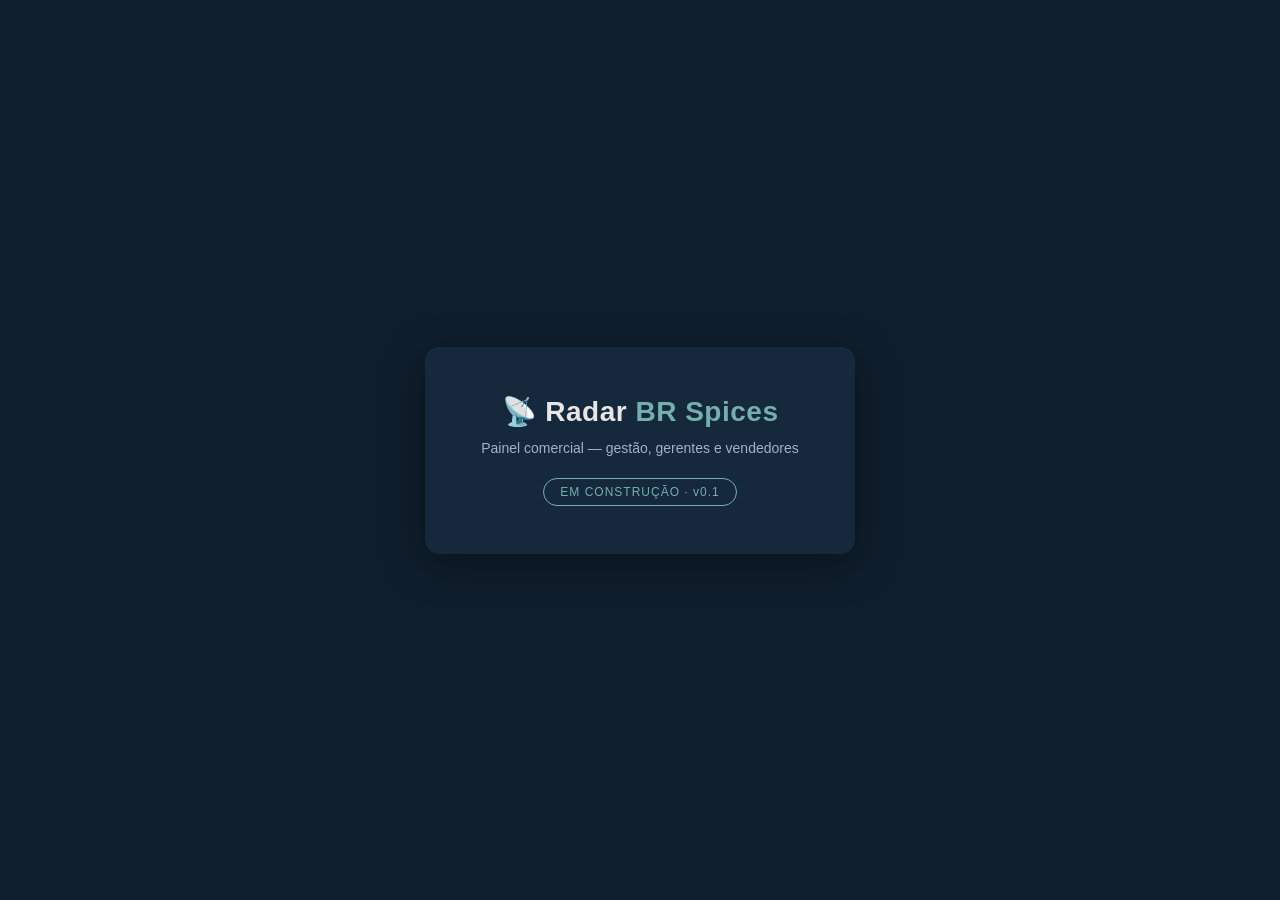
==== index.html @ c4099202 "Fase 0: fundacao do Radar BR Spices (placeholder + regras de seguranca de dados)" ====
<!DOCTYPE html>
<html lang="pt-BR">
<head>
<meta charset="UTF-8">
<meta name="viewport" content="width=device-width, initial-scale=1.0">
<meta name="robots" content="noindex, nofollow">
<title>Radar BR Spices</title>
<style>
  :root { --bg:#0f1e2d; --card:#15283c; --teal:#74AFAE; --txt:#E6E6E6; }
  * { margin:0; padding:0; box-sizing:border-box; }
  body { font-family:'Segoe UI',sans-serif; background:var(--bg); color:var(--txt);
         min-height:100vh; display:flex; align-items:center; justify-content:center; }
  .card { background:var(--card); border-radius:14px; padding:48px 56px; text-align:center;
          box-shadow:0 10px 40px rgba(0,0,0,.4); }
  h1 { font-size:28px; letter-spacing:.5px; }
  h1 span { color:var(--teal); }
  p { margin-top:12px; color:#9fb3c8; font-size:14px; }
  .badge { display:inline-block; margin-top:22px; padding:6px 16px; border:1px solid var(--teal);
           border-radius:999px; color:var(--teal); font-size:12px; letter-spacing:1px; }
</style>
</head>
<body>
  <div class="card">
    <h1>📡 Radar <span>BR Spices</span></h1>
    <p>Painel comercial — gestão, gerentes e vendedores</p>
    <div class="badge">EM CONSTRUÇÃO · v0.1</div>
  </div>
</body>
</html>
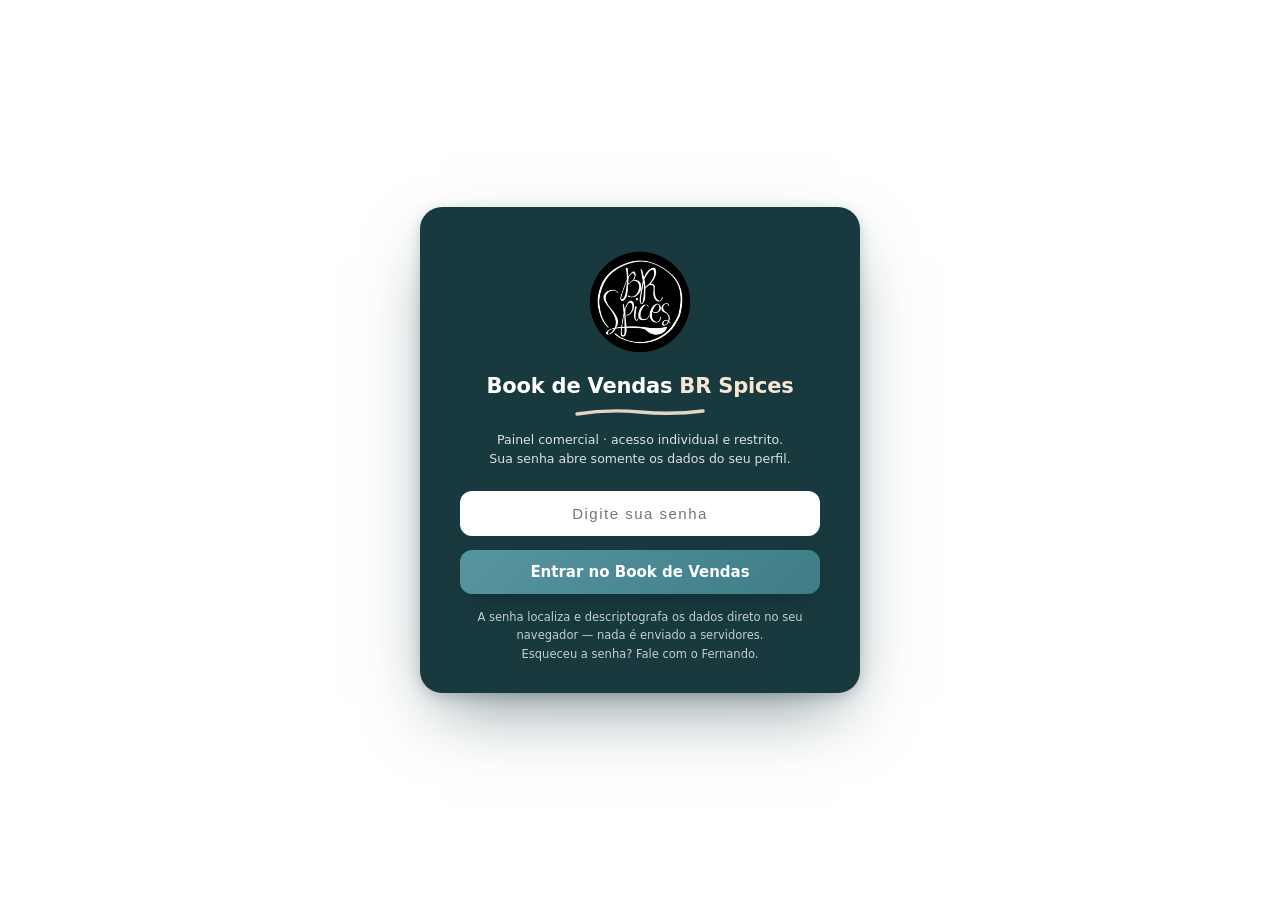
==== commit 1a91765a: "Menu lateral de volta (agora a DIREITA) + letreiro Book de Vendas no topo - Causa raiz do menu ter i" ====
--- a/index.html
+++ b/index.html
@@ -4,26 +4,151 @@
 <meta charset="UTF-8">
 <meta name="viewport" content="width=device-width, initial-scale=1.0">
 <meta name="robots" content="noindex, nofollow">
-<title>Radar BR Spices</title>
-<style>
-  :root { --bg:#0f1e2d; --card:#15283c; --teal:#74AFAE; --txt:#E6E6E6; }
-  * { margin:0; padding:0; box-sizing:border-box; }
-  body { font-family:'Segoe UI',sans-serif; background:var(--bg); color:var(--txt);
-         min-height:100vh; display:flex; align-items:center; justify-content:center; }
-  .card { background:var(--card); border-radius:14px; padding:48px 56px; text-align:center;
-          box-shadow:0 10px 40px rgba(0,0,0,.4); }
-  h1 { font-size:28px; letter-spacing:.5px; }
-  h1 span { color:var(--teal); }
-  p { margin-top:12px; color:#9fb3c8; font-size:14px; }
-  .badge { display:inline-block; margin-top:22px; padding:6px 16px; border:1px solid var(--teal);
-           border-radius:999px; color:var(--teal); font-size:12px; letter-spacing:1px; }
-</style>
+<title>Book de Vendas BR Spices</title>
+<link rel="stylesheet" href="assets/css/app.css">
+<link rel="icon" href="[data-uri]">
 </head>
 <body>
-  <div class="card">
-    <h1>📡 Radar <span>BR Spices</span></h1>
-    <p>Painel comercial — gestão, gerentes e vendedores</p>
-    <div class="badge">EM CONSTRUÇÃO · v0.1</div>
+
+<!-- ================= LOGIN ================= -->
+<div id="login">
+  <div class="lbox">
+    <img class="lg" src="[data-uri]" alt="BR Spices">
+    <h1>Book de Vendas <b>BR Spices</b></h1>
+    <svg class="brush" viewBox="0 0 130 9"><path d="M2 6 Q33 1 65 4 T128 3" stroke="#F7E7D2" stroke-width="3.4" fill="none" stroke-linecap="round" opacity=".9"/></svg>
+    <p>Painel comercial · acesso individual e restrito.<br>Sua senha abre somente os dados do seu perfil.</p>
+    <div class="lerr" id="lerr"></div>
+    <input type="password" placeholder="Digite sua senha" id="pw" autocomplete="current-password">
+    <button id="lbtn">Entrar no Book de Vendas</button>
+    <div class="lnote">A senha localiza e descriptografa os dados direto no seu navegador —
+      nada é enviado a servidores.<br>Esqueceu a senha? Fale com o Fernando.</div>
   </div>
+</div>
+
+<!-- ================= APP ================= -->
+<div id="app">
+  <header class="top">
+    <img class="brandimg" src="assets/img/book-de-vendas.svg" alt="Book de Vendas BR Spices">
+    <img style="display:none" src="[data-uri]" alt="">
+    <div class="sp"></div>
+    <div class="hchip" id="hchip"></div>
+    <button class="hbtn" id="btn-atualizar">⟳ Atualizar dados</button>
+  </header>
+
+  <aside>
+    <nav>
+      <div class="nsec">Visão comercial</div>
+      <div class="nav-i act" data-v="geral"><svg viewBox="0 0 24 24" fill="none" stroke-width="2"><rect x="3" y="3" width="7" height="9" rx="1.5"/><rect x="14" y="3" width="7" height="5" rx="1.5"/><rect x="14" y="12" width="7" height="9" rx="1.5"/><rect x="3" y="16" width="7" height="5" rx="1.5"/></svg>Overview</div>
+      <div class="nav-i" data-v="metas"><svg viewBox="0 0 24 24" fill="none" stroke-width="2"><circle cx="12" cy="12" r="9"/><circle cx="12" cy="12" r="4.5"/><circle cx="12" cy="12" r="1"/></svg>Metas vs Realizado</div>
+      <div class="nav-i" data-v="posit"><svg viewBox="0 0 24 24" fill="none" stroke-width="2"><path d="M12 3v3M12 18v3M3 12h3M18 12h3"/><circle cx="12" cy="12" r="5.5"/></svg>Positivados</div>
+      <div class="nav-i" data-v="rank"><svg viewBox="0 0 24 24" fill="none" stroke-width="2"><path d="M8 21V10M12 21V4M16 21v-7"/></svg>Rankings</div>
+      <div class="nsec">Próximas fases</div>
+      <div class="nav-i soon"><svg viewBox="0 0 24 24" fill="none" stroke-width="2"><circle cx="9" cy="8" r="3.5"/><path d="M3 20c0-3.3 2.7-6 6-6s6 2.7 6 6"/><path d="M17 8h5M17 12h5"/></svg>Clientes<span class="tag">EM BREVE</span></div>
+      <div class="nav-i soon"><svg viewBox="0 0 24 24" fill="none" stroke-width="2"><path d="M4 7h16v13H4zM8 7V4h8v3"/></svg>Carteira / Pedidos<span class="tag">EM BREVE</span></div>
+      <div class="nav-i soon"><svg viewBox="0 0 24 24" fill="none" stroke-width="2"><path d="M5 4h14v16l-3-2-2 2-2-2-2 2-2-2-3 2zM9 9h6M9 13h4"/></svg>Anotações<span class="tag">EM BREVE</span></div>
+    </nav>
+    <div class="who">
+      <b id="who-nome"></b>
+      <span id="who-email" style="display:block;font-size:10.5px"></span>
+      <span class="pill" id="who-pill"></span><br>
+      <a id="who-sair">Sair do painel</a>
+    </div>
+  </aside>
+
+  <main>
+    <div class="topbar">
+      <div class="f"><label>Ano</label><select id="f-ano"></select></div>
+      <div class="f"><label>Período</label><select id="f-per"></select></div>
+      <div class="f" id="f-ger-wrap"><label>Gerente</label><select id="f-ger"></select></div>
+      <div class="f" id="f-vend-wrap"><label>Vendedor</label><select id="f-vend"></select></div>
+      <button class="reset" id="btn-reset">✕ Limpar filtros</button>
+      <button class="reset exp" id="btn-pdf" title="Gera PDF da visão atual (com os filtros aplicados)">⬇ PDF</button>
+      <button class="reset exp" id="btn-xls" title="Gera Excel da visão atual (com os filtros aplicados)">⬇ Excel</button>
+      <div class="chip" id="chip-filtro" style="display:none;background:var(--warn-bg);border-color:#eadcb4;color:#8a6d1d"></div>
+      <div class="chip" id="chip-periodo"></div>
+    </div>
+    <div id="print-head" style="display:none"></div>
+
+    <!-- ========== VISÃO GERAL ========== -->
+    <section class="view on" id="v-geral">
+      <h2 class="pg">Overview</h2>
+      <div class="sub">Resumo executivo — valores líquidos de devolução (regra oficial do Book). Use Ano/Período para YTD, meses e quarters.</div>
+      <div class="grid kpis" id="kpis"></div>
+      <div class="grid duo">
+        <div class="card">
+          <h3 id="evo-titulo"></h3>
+          <div id="evo-chart"></div>
+          <div class="leg" id="evo-leg"></div>
+        </div>
+        <div class="card">
+          <h3>Semáforo da base</h3>
+          <table><tbody id="semaforo"></tbody></table>
+          <div class="note" id="nota-risco"></div>
+          <h3 style="margin-top:18px">Top famílias</h3>
+          <ul class="rk" id="familias-mini"></ul>
+        </div>
+      </div>
+    </section>
+
+    <!-- ========== METAS ========== -->
+    <section class="view" id="v-metas">
+      <h2 class="pg">Metas vs Realizado</h2>
+      <div class="sub">Acompanhamento da meta YTD — use os filtros acima para descer de gerente para vendedor e cliente.</div>
+      <div class="card">
+        <h3 id="metas-n1-titulo"></h3>
+        <div class="twrap"><table>
+          <thead><tr><th>Nome</th><th class="r">Meta YTD</th><th class="r">Realizado</th><th>Progresso</th><th class="r">Ating.</th><th class="r">Gap</th></tr></thead>
+          <tbody id="metas-n1"></tbody>
+        </table></div>
+      </div>
+      <div class="gap14"></div>
+      <div class="card">
+        <h3>Maiores gaps por cliente <span class="rg">onde agir primeiro</span></h3>
+        <div class="tctl"><input id="busca-meta" placeholder="🔎 Buscar cliente…"></div>
+        <div class="twrap"><table>
+          <thead><tr><th>Cliente</th><th>Vendedor</th><th class="r">Meta YTD</th><th class="r">Realizado</th><th class="r">Ating.</th><th class="r">Gap</th></tr></thead>
+          <tbody id="metas-gaps"></tbody>
+        </table></div>
+        <button class="more" id="metas-mais">Mostrar mais</button>
+      </div>
+    </section>
+
+    <!-- ========== POSITIVADOS ========== -->
+    <section class="view" id="v-posit">
+      <h2 class="pg">Positivados — semáforo de recência</h2>
+      <div class="sub">Quem está comprando e quem parou — com valor estimado em risco (média mensal × meses parado).</div>
+      <div class="card">
+        <div class="tctl">
+          <input id="busca-pos" placeholder="🔎 Buscar cliente ou CNPJ…">
+          <span class="fchip" data-st="ok">Comprou no mês</span>
+          <span class="fchip" data-st="atencao">1 mês</span>
+          <span class="fchip" data-st="validar">2 meses</span>
+          <span class="fchip" data-st="acionar">3+ meses</span>
+          <span style="margin-left:auto;color:var(--soft);font-size:11.5px" id="pos-info"></span>
+        </div>
+        <div class="twrap"><table>
+          <thead id="pos-head"></thead>
+          <tbody id="pos-body"></tbody>
+        </table></div>
+        <button class="more" id="pos-mais">Mostrar mais</button>
+      </div>
+    </section>
+
+    <!-- ========== RANKINGS ========== -->
+    <section class="view" id="v-rank">
+      <h2 class="pg">Rankings</h2>
+      <div class="sub">Quem puxa o resultado — YTD, líquido de devolução.</div>
+      <div class="grid trio">
+        <div class="card" id="rk-ger-card"><h3>Gerentes</h3><ul class="rk" id="rk-ger"></ul></div>
+        <div class="card" id="rk-vend-card"><h3>Vendedores</h3><ul class="rk" id="rk-vend"></ul></div>
+        <div class="card"><h3>Clientes</h3><ul class="rk" id="rk-cli"></ul></div>
+        <div class="card"><h3>Famílias</h3><ul class="rk" id="rk-fam"></ul>
+          <div class="note" id="rk-fam-nota" style="display:none">Famílias mostram o escopo total (não seguem o filtro).</div></div>
+      </div>
+    </section>
+  </main>
+</div>
+
+<script src="assets/js/app.js"></script>
 </body>
 </html>
--- a/assets/css/app.css
+++ b/assets/css/app.css
@@ -0,0 +1,214 @@
+/* Book de Vendas BR Spices — visual v5 aprovado (02/07/2026) */
+:root{
+  /* casca azul-petróleo */
+  --ink:#183A3F; --ink2:#20494f; --ink-b:#28545a; --ink-t:#dbe7e6; --ink-m:#8fabab;
+  /* conteúdo claro */
+  --bg:#eef1f2; --card:#ffffff; --line:#e4e9ea; --line2:#eef2f3;
+  --txt:#182226; --mut:#64737a; --soft:#8a979d;
+  /* marca */
+  --teal:#4f9aa0; --teal-d:#2f7d7c; --aqua:#74AFAE; --aqua-l:#C0E2E0; --creme:#F7E7D2;
+  --acafrao:#E0A339; --paprica:#C96643;
+  /* status */
+  --ok:#2e9e63; --ok-bg:#e7f6ee; --warn:#d9a23a; --warn-bg:#fbf3e2;
+  --val:#e07b39; --val-bg:#fdefe3; --bad:#cc4b41; --bad-bg:#fbe9e7;
+  --shadow:0 1px 2px rgba(16,24,26,.05),0 8px 24px -12px rgba(16,24,26,.12);
+}
+*{margin:0;padding:0;box-sizing:border-box}
+html{-webkit-font-smoothing:antialiased}
+body{background:var(--bg);color:var(--txt);font:14px/1.5 "Segoe UI",system-ui,-apple-system,sans-serif}
+::selection{background:var(--aqua-l)}
+button{font-family:inherit}
+
+/* ================= LOGIN ================= */
+#login{position:fixed;inset:0;z-index:70;display:flex;align-items:center;justify-content:center;
+  flex-direction:column;gap:30px;padding:20px;background:#ffffff}
+.lbox{background:var(--ink);border-radius:22px;padding:34px 40px 30px;width:min(440px,92vw);
+  text-align:center;box-shadow:0 30px 70px -22px rgba(24,58,63,.6),0 4px 14px rgba(24,58,63,.22)}
+.lbox img.lg{width:118px;height:118px;object-fit:contain;margin:2px auto 10px;display:block}
+.lbox h1{font-size:21px;letter-spacing:-.01em;color:#fff}
+.lbox h1 b{color:var(--creme)}
+.lbox .brush{height:9px;width:130px;margin:6px auto 14px;display:block}
+.lbox p{color:rgba(255,255,255,.85);font-size:12.5px;margin-bottom:22px}
+.lbox input{width:100%;background:#fff;border:1.5px solid transparent;border-radius:12px;
+  color:var(--txt);font-size:15px;padding:13px 15px;letter-spacing:.1em;margin-bottom:14px;outline:none;
+  text-align:center;transition:border .15s}
+.lbox input:focus{border-color:var(--creme)}
+.lbox button{width:100%;background:linear-gradient(135deg,#5795A0,#3e7d86);border:0;
+  border-radius:12px;color:#fff;font-size:15px;font-weight:700;padding:13px;cursor:pointer;
+  box-shadow:0 10px 24px -10px rgba(12,32,35,.6);transition:transform .12s}
+.lbox button:hover{transform:translateY(-1px);filter:brightness(1.08)}
+.lbox button:disabled{opacity:.6;cursor:wait;transform:none}
+.lnote{font-size:11.5px;color:rgba(255,255,255,.75);text-align:center;margin-top:14px;line-height:1.6}
+.lerr{display:none;background:var(--bad-bg);color:var(--bad);border-radius:10px;padding:9px 13px;
+  font-size:12.5px;font-weight:600;margin-bottom:13px}
+
+/* ================= CASCA ================= */
+#app{display:none;min-height:100vh}
+#app.on{display:block}
+header.top{position:fixed;top:0;left:0;right:0;height:76px;z-index:50;background:var(--ink);
+  display:flex;align-items:center;gap:14px;padding:0 20px;border-bottom:1px solid var(--ink-b)}
+header.top .brandimg{height:70px;width:auto;object-fit:contain;margin-left:-8px}
+header.top .sp{flex:1}
+.hchip{background:rgba(255,255,255,.16);border:1px solid rgba(255,255,255,.32);color:#fff;
+  border-radius:20px;padding:6px 14px;font-size:12px;white-space:nowrap}
+.hchip b{color:var(--creme)}
+.hbtn{background:rgba(255,255,255,.18);border:1px solid rgba(255,255,255,.5);color:#fff;
+  border-radius:9px;padding:7px 14px;font-size:12px;font-weight:600;cursor:pointer}
+.hbtn:hover{background:rgba(255,255,255,.3)}
+
+aside{position:fixed;right:0;top:76px;bottom:0;width:230px;background:var(--ink);
+  display:flex;flex-direction:column;overflow-y:auto;z-index:40}
+nav{padding:12px 10px;flex:1}
+.nsec{font-size:10px;color:var(--ink-m);letter-spacing:.16em;text-transform:uppercase;padding:14px 10px 6px}
+.nav-i{display:flex;align-items:center;gap:11px;padding:10px 12px;border-radius:10px;cursor:pointer;
+  color:var(--ink-t);font-size:13.5px;font-weight:500;margin-bottom:2px;position:relative}
+.nav-i svg{width:17px;height:17px;flex:none;stroke:var(--ink-m)}
+.nav-i:hover{background:var(--ink2);color:#fff}
+.nav-i.act{background:linear-gradient(90deg,rgba(255,255,255,.24),rgba(255,255,255,.1));color:#fff}
+.nav-i.act::before{content:"";position:absolute;right:0;top:8px;bottom:8px;width:3px;border-radius:3px;
+  background:var(--creme)}
+.nav-i.act svg{stroke:#fff}
+.nav-i.soon{opacity:.4;cursor:default}
+.nav-i .tag{margin-left:auto;font-size:9px;background:var(--ink2);border:1px solid var(--ink-b);
+  padding:2px 7px;border-radius:20px;color:var(--ink-m);letter-spacing:.06em}
+.who{border-top:1px solid var(--ink-b);padding:14px 16px;font-size:11.5px;color:var(--ink-m)}
+.who b{display:block;color:#fff;font-size:12.5px;font-weight:600}
+.who .pill{display:inline-block;margin-top:7px;background:rgba(255,255,255,.16);color:#fff;
+  border:1px solid rgba(255,255,255,.4);border-radius:20px;padding:2.5px 11px;font-size:10px;letter-spacing:.1em}
+.who a{color:var(--ink-m);text-decoration:underline;cursor:pointer;display:inline-block;margin-top:8px;font-size:11px}
+.who a:hover{color:#fff}
+
+main{margin-right:230px;padding:94px 24px 44px;max-width:1280px}
+
+/* filtros */
+.topbar{display:flex;align-items:flex-end;gap:12px;flex-wrap:wrap;background:var(--card);
+  border:1px solid var(--line);border-radius:14px;padding:13px 16px;margin-bottom:20px;box-shadow:var(--shadow)}
+.f label{display:block;font-size:10px;color:var(--soft);letter-spacing:.12em;text-transform:uppercase;
+  font-weight:700;margin-bottom:4px}
+.f select{background:#f6f8f8;color:var(--txt);border:1px solid var(--line);border-radius:9px;
+  padding:8px 12px;font-size:13px;min-width:130px;max-width:250px;font-weight:500}
+.reset{background:none;border:1px solid var(--line);color:var(--mut);border-radius:9px;
+  padding:9px 14px;font-size:12.5px;cursor:pointer;font-weight:600}
+.reset:hover{color:var(--bad);border-color:var(--bad)}
+.chip{margin-left:auto;background:linear-gradient(135deg,rgba(79,154,160,.12),rgba(79,154,160,.05));
+  border:1px solid rgba(79,154,160,.35);color:var(--teal-d);border-radius:20px;padding:8px 16px;
+  font-size:12px;font-weight:600;white-space:nowrap}
+
+/* títulos */
+h2.pg{font-size:20px;letter-spacing:-.02em;margin:4px 0 2px;display:flex;align-items:center;gap:10px}
+h2.pg::before{content:"";width:9px;height:9px;background:var(--teal);transform:rotate(45deg);
+  border-radius:2px;display:inline-block}
+.sub{color:var(--mut);font-size:12.5px;margin-bottom:18px}
+
+/* KPI cards */
+.grid{display:grid;gap:14px}
+.kpis{grid-template-columns:repeat(auto-fit,minmax(185px,1fr));margin-bottom:16px}
+.kpi{background:var(--card);border:1px solid var(--line);border-radius:16px;padding:15px 16px 14px;
+  box-shadow:var(--shadow);transition:transform .15s,box-shadow .15s}
+.kpi:hover{transform:translateY(-2px);box-shadow:0 4px 6px rgba(16,24,26,.06),0 16px 34px -14px rgba(16,24,26,.18)}
+.kpi .hd{display:flex;align-items:center;gap:9px;margin-bottom:9px}
+.kpi .ic{width:32px;height:32px;border-radius:9px;display:flex;align-items:center;justify-content:center;flex:none}
+.kpi .ic svg{width:17px;height:17px}
+.kpi .t{font-size:10.5px;color:var(--soft);letter-spacing:.1em;text-transform:uppercase;font-weight:700;line-height:1.3}
+.kpi .v{font-size:25px;font-weight:700;letter-spacing:-.03em;font-variant-numeric:tabular-nums}
+.kpi .v small{font-size:14px;color:var(--soft);font-weight:600}
+.kpi .d{font-size:11.5px;margin-top:4px;color:var(--mut)}
+.dl{display:inline-flex;align-items:center;gap:4px;border-radius:20px;padding:1.5px 8px;font-size:11px;font-weight:700}
+.dl.up{background:var(--ok-bg);color:var(--ok)} .dl.dn{background:var(--bad-bg);color:var(--bad)}
+
+/* cards */
+.card{background:var(--card);border:1px solid var(--line);border-radius:16px;padding:18px 20px;box-shadow:var(--shadow)}
+.card h3{font-size:12.5px;letter-spacing:.08em;color:var(--txt);text-transform:uppercase;font-weight:700;
+  margin-bottom:14px;display:flex;align-items:center;gap:8px;flex-wrap:wrap}
+.card h3::before{content:"";width:7px;height:7px;background:var(--teal);transform:rotate(45deg);border-radius:1.5px}
+.card h3 .rg{margin-left:auto;font-size:10.5px;color:var(--soft);letter-spacing:.04em;text-transform:none;font-weight:600}
+.duo{grid-template-columns:2fr 1fr} .trio{grid-template-columns:1fr 1fr 1fr}
+.gap14{height:14px}
+
+/* tabelas */
+.twrap{overflow-x:auto}
+table{width:100%;border-collapse:collapse;font-size:12.8px}
+th{color:var(--soft);font-size:10px;text-transform:uppercase;letter-spacing:.12em;text-align:left;
+  padding:7px 9px;border-bottom:1.5px solid var(--line);font-weight:700;white-space:nowrap}
+td{padding:9.5px 9px;border-bottom:1px solid var(--line2)}
+tbody tr:hover td{background:#f7fafa}
+td.r,th.r{text-align:right;font-variant-numeric:tabular-nums}
+td b{font-weight:650}
+.bar{height:8px;background:var(--line2);border-radius:20px;overflow:hidden;min-width:100px}
+.bar i{display:block;height:100%;border-radius:20px;background:linear-gradient(90deg,var(--aqua),var(--teal-d))}
+.bar i.gold{background:linear-gradient(90deg,#e8c477,var(--acafrao))}
+.bar i.red{background:linear-gradient(90deg,#e08a80,var(--bad))}
+
+.pill{display:inline-flex;align-items:center;gap:6px;border-radius:20px;padding:3.5px 11px;
+  font-size:11px;font-weight:700;white-space:nowrap}
+.pill::before{content:"";width:7px;height:7px;border-radius:50%;background:currentColor}
+.p-ok{background:var(--ok-bg);color:var(--ok)} .p-warn{background:var(--warn-bg);color:var(--warn)}
+.p-val{background:var(--val-bg);color:var(--val)} .p-bad{background:var(--bad-bg);color:var(--bad)}
+
+.spark{display:flex;align-items:flex-end;gap:2.5px;height:26px}
+.spark i{width:9px;background:linear-gradient(180deg,var(--aqua),var(--teal-d));border-radius:2.5px 2.5px 0 0;display:block}
+.spark i.z{background:#dbe2e4;height:3px!important}
+
+.rk{list-style:none}
+.rk li{display:flex;align-items:center;gap:11px;padding:8.5px 0;border-bottom:1px solid var(--line2);font-size:12.8px}
+.rk li:last-child{border-bottom:0}
+.rk .n{width:24px;height:24px;flex:none;border-radius:8px;background:var(--line2);color:var(--mut);
+  display:flex;align-items:center;justify-content:center;font-size:11px;font-weight:800}
+.rk li:nth-child(1) .n{background:linear-gradient(135deg,#f3d38a,var(--acafrao));color:#4a3607}
+.rk li:nth-child(2) .n{background:#e6ebec;color:#5c6a70}
+.rk li:nth-child(3) .n{background:#f0dfd0;color:#8a5a34}
+.rk .nm{flex:1;overflow:hidden;text-overflow:ellipsis;white-space:nowrap;font-weight:550}
+.rk .sb{display:block;font-size:10.5px;color:var(--soft);font-weight:400}
+.rk .vl{font-variant-numeric:tabular-nums;font-weight:700}
+
+.view{display:none}.view.on{display:block}
+.leg{display:flex;gap:16px;font-size:11.5px;color:var(--mut);margin-top:10px;flex-wrap:wrap}
+.leg i{display:inline-block;width:10px;height:10px;border-radius:3px;margin-right:5px;vertical-align:-1px}
+.note{background:linear-gradient(135deg,#fdf7ec,#fbf3e2);border:1px solid #f0e2c4;border-radius:12px;
+  padding:11px 15px;font-size:12.5px;color:#6b5620;margin-top:14px}
+
+/* controles de tabela */
+.tctl{display:flex;gap:10px;align-items:center;flex-wrap:wrap;margin-bottom:12px}
+.tctl input{background:#f6f8f8;border:1px solid var(--line);border-radius:9px;padding:8px 12px;
+  font-size:13px;min-width:220px;outline:none}
+.tctl input:focus{border-color:var(--teal)}
+.fchip{background:#f2f5f5;border:1px solid var(--line);color:var(--mut);border-radius:20px;
+  padding:6px 13px;font-size:11.5px;font-weight:700;cursor:pointer}
+.fchip.on{background:var(--ink);border-color:var(--ink);color:#fff}
+.more{display:block;margin:14px auto 2px;background:#f2f5f5;border:1px solid var(--line);color:var(--mut);
+  border-radius:9px;padding:9px 22px;font-size:12.5px;font-weight:700;cursor:pointer}
+.more:hover{color:var(--teal-d);border-color:var(--teal)}
+.empty{color:var(--soft);font-size:13px;text-align:center;padding:22px}
+
+.exp{color:var(--teal-d);border-color:rgba(79,154,160,.45)}
+.exp:hover{color:#fff;background:var(--teal-d);border-color:var(--teal-d)}
+
+/* ================= impressão / PDF ================= */
+#print-head{padding:0 0 14px}
+#print-head .ph-t{font-size:20px;font-weight:700;color:#183A3F}
+#print-head .ph-s{font-size:12px;color:#64737a;margin-top:3px}
+#print-head .ph-b{height:4px;width:180px;background:linear-gradient(90deg,#183A3F,#74AFAE);border-radius:4px;margin-top:8px}
+@media print{
+  @page{size:A4 landscape;margin:12mm}
+  body{background:#fff}
+  header.top,aside,.topbar,.tctl,.more,#login,.mockbar{display:none!important}
+  main{margin:0!important;padding:0!important;max-width:none!important}
+  #print-head{display:block!important}
+  .card,.kpi{box-shadow:none!important;border:1px solid #d5dcde;break-inside:avoid}
+  .kpi:hover{transform:none}
+  h2.pg,.sub{display:none}
+  .grid.duo,.grid.trio{grid-template-columns:1fr 1fr}
+  a{text-decoration:none;color:inherit}
+}
+@media(max-width:700px){
+  .hchip{display:none}
+  header.top .brandimg{height:42px}
+  aside{position:static;width:100%;flex-direction:row;align-items:center;top:auto;margin-top:76px}
+  #app.on{display:flex;flex-direction:column}
+  nav{display:flex;flex:1;padding:6px;overflow-x:auto}
+  .nsec,.who,.nav-i .tag{display:none}
+  .nav-i{white-space:nowrap}
+  main{margin-right:0;padding:14px}
+  .duo,.trio{grid-template-columns:1fr}
+  .chip{margin-left:0}
+}
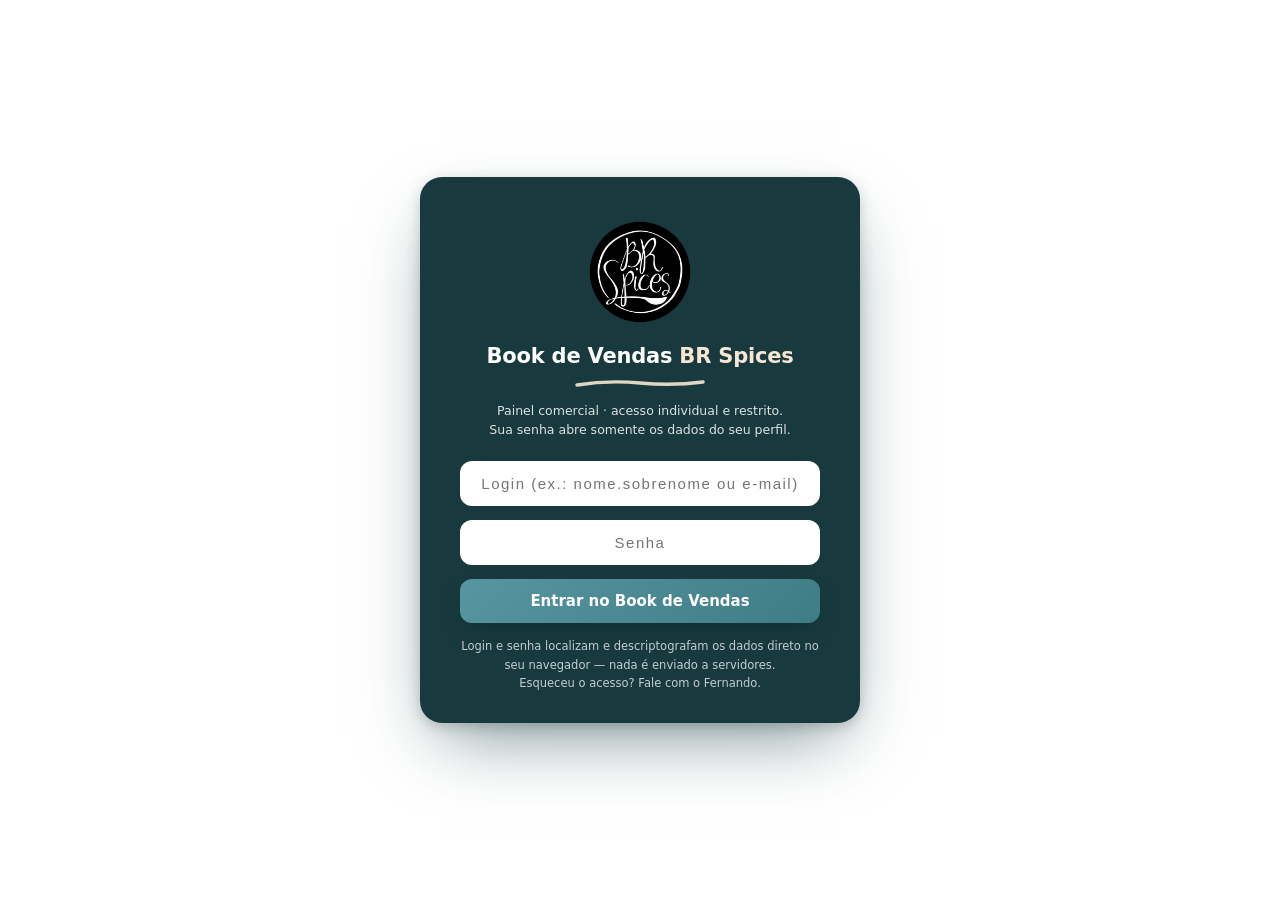
==== commit 2d804397: "Entrada padrao com LOGIN + SENHA na pagina unica - Login: e-mail p/ visao completa (admin/diretor/ce" ====
--- a/index.html
+++ b/index.html
@@ -18,17 +18,17 @@
     <svg class="brush" viewBox="0 0 130 9"><path d="M2 6 Q33 1 65 4 T128 3" stroke="#F7E7D2" stroke-width="3.4" fill="none" stroke-linecap="round" opacity=".9"/></svg>
     <p>Painel comercial · acesso individual e restrito.<br>Sua senha abre somente os dados do seu perfil.</p>
     <div class="lerr" id="lerr"></div>
-    <input type="password" placeholder="Digite sua senha" id="pw" autocomplete="current-password">
+    <input type="text" placeholder="Login (ex.: nome.sobrenome ou e-mail)" id="lg" autocomplete="username" autocapitalize="none" spellcheck="false">
+    <input type="password" placeholder="Senha" id="pw" autocomplete="current-password">
     <button id="lbtn">Entrar no Book de Vendas</button>
-    <div class="lnote">A senha localiza e descriptografa os dados direto no seu navegador —
-      nada é enviado a servidores.<br>Esqueceu a senha? Fale com o Fernando.</div>
+    <div class="lnote">Login e senha localizam e descriptografam os dados direto no seu navegador —
+      nada é enviado a servidores.<br>Esqueceu o acesso? Fale com o Fernando.</div>
   </div>
 </div>
 
 <!-- ================= APP ================= -->
 <div id="app">
   <header class="top">
-    <img class="brandimg" src="assets/img/book-de-vendas.svg" alt="Book de Vendas BR Spices">
     <img style="display:none" src="[data-uri]" alt="">
     <div class="sp"></div>
     <div class="hchip" id="hchip"></div>
@@ -36,6 +36,7 @@
   </header>
 
   <aside>
+    <div class="sbrand"><img src="assets/img/book-de-vendas.png" alt="Book de Vendas BR Spices"></div>
     <nav>
       <div class="nsec">Visão comercial</div>
       <div class="nav-i act" data-v="geral"><svg viewBox="0 0 24 24" fill="none" stroke-width="2"><rect x="3" y="3" width="7" height="9" rx="1.5"/><rect x="14" y="3" width="7" height="5" rx="1.5"/><rect x="14" y="12" width="7" height="9" rx="1.5"/><rect x="3" y="16" width="7" height="5" rx="1.5"/></svg>Overview</div>
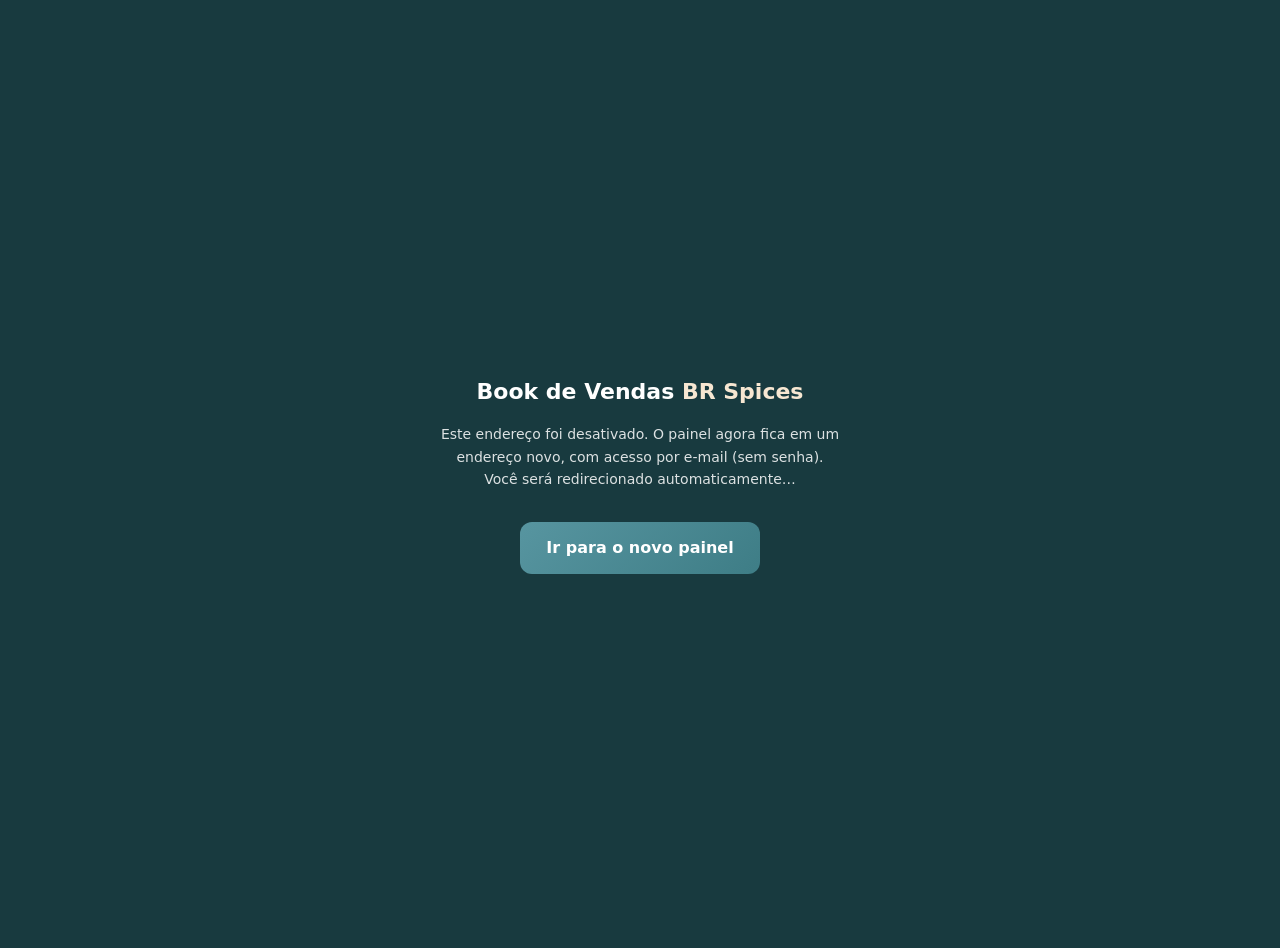
==== commit 495063e6: "Aposenta o site antigo (github.io): redireciona p/ o novo painel Cloudflare, remove dados criptograf" ====
--- a/index.html
+++ b/index.html
@@ -4,152 +4,25 @@
 <meta charset="UTF-8">
 <meta name="viewport" content="width=device-width, initial-scale=1.0">
 <meta name="robots" content="noindex, nofollow">
-<title>Book de Vendas BR Spices</title>
-<link rel="stylesheet" href="assets/css/app.css">
-<link rel="icon" href="[data-uri]">
+<title>Book de Vendas BR Spices — novo endereço</title>
+<meta http-equiv="refresh" content="4; url=https://bookdevendasbrspices.pages.dev">
+<style>
+  body{margin:0;min-height:100vh;display:flex;align-items:center;justify-content:center;
+    background:#183A3F;color:#fff;font:16px/1.6 "Segoe UI",system-ui,sans-serif;text-align:center;padding:24px}
+  .box{max-width:460px}
+  h1{font-size:22px;margin:0 0 8px}
+  h1 b{color:#F7E7D2}
+  p{color:rgba(255,255,255,.85);font-size:14px}
+  a{display:inline-block;margin-top:18px;background:linear-gradient(135deg,#5795A0,#3e7d86);
+    color:#fff;text-decoration:none;font-weight:700;padding:13px 26px;border-radius:12px}
+</style>
 </head>
 <body>
-
-<!-- ================= LOGIN ================= -->
-<div id="login">
-  <div class="lbox">
-    <img class="lg" src="[data-uri]" alt="BR Spices">
+  <div class="box">
     <h1>Book de Vendas <b>BR Spices</b></h1>
-    <svg class="brush" viewBox="0 0 130 9"><path d="M2 6 Q33 1 65 4 T128 3" stroke="#F7E7D2" stroke-width="3.4" fill="none" stroke-linecap="round" opacity=".9"/></svg>
-    <p>Painel comercial · acesso individual e restrito.<br>Sua senha abre somente os dados do seu perfil.</p>
-    <div class="lerr" id="lerr"></div>
-    <input type="text" placeholder="Login (ex.: nome.sobrenome ou e-mail)" id="lg" autocomplete="username" autocapitalize="none" spellcheck="false">
-    <input type="password" placeholder="Senha" id="pw" autocomplete="current-password">
-    <button id="lbtn">Entrar no Book de Vendas</button>
-    <div class="lnote">Login e senha localizam e descriptografam os dados direto no seu navegador —
-      nada é enviado a servidores.<br>Esqueceu o acesso? Fale com o Fernando.</div>
+    <p>Este endereço foi desativado. O painel agora fica em um endereço novo,
+       com acesso por e-mail (sem senha).<br>Você será redirecionado automaticamente…</p>
+    <a href="https://bookdevendasbrspices.pages.dev">Ir para o novo painel</a>
   </div>
-</div>
-
-<!-- ================= APP ================= -->
-<div id="app">
-  <header class="top">
-    <img style="display:none" src="[data-uri]" alt="">
-    <div class="sp"></div>
-    <div class="hchip" id="hchip"></div>
-    <button class="hbtn" id="btn-atualizar">⟳ Atualizar dados</button>
-  </header>
-
-  <aside>
-    <div class="sbrand"><img src="assets/img/book-de-vendas.png" alt="Book de Vendas BR Spices"></div>
-    <nav>
-      <div class="nsec">Visão comercial</div>
-      <div class="nav-i act" data-v="geral"><svg viewBox="0 0 24 24" fill="none" stroke-width="2"><rect x="3" y="3" width="7" height="9" rx="1.5"/><rect x="14" y="3" width="7" height="5" rx="1.5"/><rect x="14" y="12" width="7" height="9" rx="1.5"/><rect x="3" y="16" width="7" height="5" rx="1.5"/></svg>Overview</div>
-      <div class="nav-i" data-v="metas"><svg viewBox="0 0 24 24" fill="none" stroke-width="2"><circle cx="12" cy="12" r="9"/><circle cx="12" cy="12" r="4.5"/><circle cx="12" cy="12" r="1"/></svg>Metas vs Realizado</div>
-      <div class="nav-i" data-v="posit"><svg viewBox="0 0 24 24" fill="none" stroke-width="2"><path d="M12 3v3M12 18v3M3 12h3M18 12h3"/><circle cx="12" cy="12" r="5.5"/></svg>Positivados</div>
-      <div class="nav-i" data-v="rank"><svg viewBox="0 0 24 24" fill="none" stroke-width="2"><path d="M8 21V10M12 21V4M16 21v-7"/></svg>Rankings</div>
-      <div class="nsec">Próximas fases</div>
-      <div class="nav-i soon"><svg viewBox="0 0 24 24" fill="none" stroke-width="2"><circle cx="9" cy="8" r="3.5"/><path d="M3 20c0-3.3 2.7-6 6-6s6 2.7 6 6"/><path d="M17 8h5M17 12h5"/></svg>Clientes<span class="tag">EM BREVE</span></div>
-      <div class="nav-i soon"><svg viewBox="0 0 24 24" fill="none" stroke-width="2"><path d="M4 7h16v13H4zM8 7V4h8v3"/></svg>Carteira / Pedidos<span class="tag">EM BREVE</span></div>
-      <div class="nav-i soon"><svg viewBox="0 0 24 24" fill="none" stroke-width="2"><path d="M5 4h14v16l-3-2-2 2-2-2-2 2-2-2-3 2zM9 9h6M9 13h4"/></svg>Anotações<span class="tag">EM BREVE</span></div>
-    </nav>
-    <div class="who">
-      <b id="who-nome"></b>
-      <span id="who-email" style="display:block;font-size:10.5px"></span>
-      <span class="pill" id="who-pill"></span><br>
-      <a id="who-sair">Sair do painel</a>
-    </div>
-  </aside>
-
-  <main>
-    <div class="topbar">
-      <div class="f"><label>Ano</label><select id="f-ano"></select></div>
-      <div class="f"><label>Período</label><select id="f-per"></select></div>
-      <div class="f" id="f-ger-wrap"><label>Gerente</label><select id="f-ger"></select></div>
-      <div class="f" id="f-vend-wrap"><label>Vendedor</label><select id="f-vend"></select></div>
-      <button class="reset" id="btn-reset">✕ Limpar filtros</button>
-      <button class="reset exp" id="btn-pdf" title="Gera PDF da visão atual (com os filtros aplicados)">⬇ PDF</button>
-      <button class="reset exp" id="btn-xls" title="Gera Excel da visão atual (com os filtros aplicados)">⬇ Excel</button>
-      <div class="chip" id="chip-filtro" style="display:none;background:var(--warn-bg);border-color:#eadcb4;color:#8a6d1d"></div>
-      <div class="chip" id="chip-periodo"></div>
-    </div>
-    <div id="print-head" style="display:none"></div>
-
-    <!-- ========== VISÃO GERAL ========== -->
-    <section class="view on" id="v-geral">
-      <h2 class="pg">Overview</h2>
-      <div class="sub">Resumo executivo — valores líquidos de devolução (regra oficial do Book). Use Ano/Período para YTD, meses e quarters.</div>
-      <div class="grid kpis" id="kpis"></div>
-      <div class="grid duo">
-        <div class="card">
-          <h3 id="evo-titulo"></h3>
-          <div id="evo-chart"></div>
-          <div class="leg" id="evo-leg"></div>
-        </div>
-        <div class="card">
-          <h3>Semáforo da base</h3>
-          <table><tbody id="semaforo"></tbody></table>
-          <div class="note" id="nota-risco"></div>
-          <h3 style="margin-top:18px">Top famílias</h3>
-          <ul class="rk" id="familias-mini"></ul>
-        </div>
-      </div>
-    </section>
-
-    <!-- ========== METAS ========== -->
-    <section class="view" id="v-metas">
-      <h2 class="pg">Metas vs Realizado</h2>
-      <div class="sub">Acompanhamento da meta YTD — use os filtros acima para descer de gerente para vendedor e cliente.</div>
-      <div class="card">
-        <h3 id="metas-n1-titulo"></h3>
-        <div class="twrap"><table>
-          <thead><tr><th>Nome</th><th class="r">Meta YTD</th><th class="r">Realizado</th><th>Progresso</th><th class="r">Ating.</th><th class="r">Gap</th></tr></thead>
-          <tbody id="metas-n1"></tbody>
-        </table></div>
-      </div>
-      <div class="gap14"></div>
-      <div class="card">
-        <h3>Maiores gaps por cliente <span class="rg">onde agir primeiro</span></h3>
-        <div class="tctl"><input id="busca-meta" placeholder="🔎 Buscar cliente…"></div>
-        <div class="twrap"><table>
-          <thead><tr><th>Cliente</th><th>Vendedor</th><th class="r">Meta YTD</th><th class="r">Realizado</th><th class="r">Ating.</th><th class="r">Gap</th></tr></thead>
-          <tbody id="metas-gaps"></tbody>
-        </table></div>
-        <button class="more" id="metas-mais">Mostrar mais</button>
-      </div>
-    </section>
-
-    <!-- ========== POSITIVADOS ========== -->
-    <section class="view" id="v-posit">
-      <h2 class="pg">Positivados — semáforo de recência</h2>
-      <div class="sub">Quem está comprando e quem parou — com valor estimado em risco (média mensal × meses parado).</div>
-      <div class="card">
-        <div class="tctl">
-          <input id="busca-pos" placeholder="🔎 Buscar cliente ou CNPJ…">
-          <span class="fchip" data-st="ok">Comprou no mês</span>
-          <span class="fchip" data-st="atencao">1 mês</span>
-          <span class="fchip" data-st="validar">2 meses</span>
-          <span class="fchip" data-st="acionar">3+ meses</span>
-          <span style="margin-left:auto;color:var(--soft);font-size:11.5px" id="pos-info"></span>
-        </div>
-        <div class="twrap"><table>
-          <thead id="pos-head"></thead>
-          <tbody id="pos-body"></tbody>
-        </table></div>
-        <button class="more" id="pos-mais">Mostrar mais</button>
-      </div>
-    </section>
-
-    <!-- ========== RANKINGS ========== -->
-    <section class="view" id="v-rank">
-      <h2 class="pg">Rankings</h2>
-      <div class="sub">Quem puxa o resultado — YTD, líquido de devolução.</div>
-      <div class="grid trio">
-        <div class="card" id="rk-ger-card"><h3>Gerentes</h3><ul class="rk" id="rk-ger"></ul></div>
-        <div class="card" id="rk-vend-card"><h3>Vendedores</h3><ul class="rk" id="rk-vend"></ul></div>
-        <div class="card"><h3>Clientes</h3><ul class="rk" id="rk-cli"></ul></div>
-        <div class="card"><h3>Famílias</h3><ul class="rk" id="rk-fam"></ul>
-          <div class="note" id="rk-fam-nota" style="display:none">Famílias mostram o escopo total (não seguem o filtro).</div></div>
-      </div>
-    </section>
-  </main>
-</div>
-
-<script src="assets/js/app.js"></script>
 </body>
 </html>
